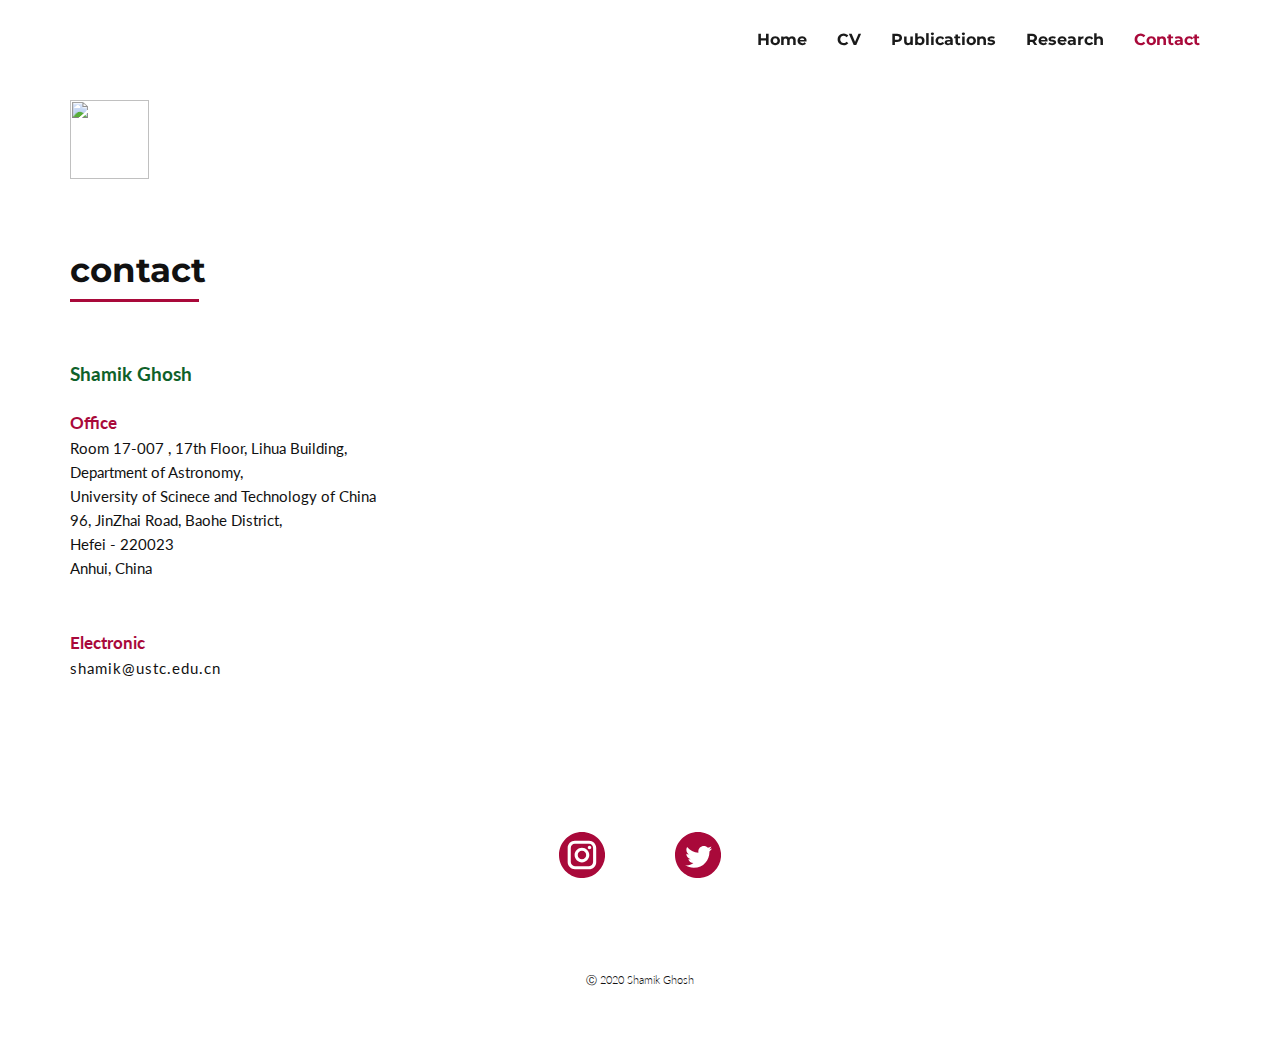
==== Contact.html @ 5586ae19 "alpha 2.0" ====
<!DOCTYPE html>
<html style="font-size: 15px;" lang="en-CN">
  <head>
    <meta name="viewport" content="width=device-width, initial-scale=1.0">
    <meta charset="utf-8">
    <meta name="keywords" content="">
    <meta name="description" content="">
    <meta name="page_type" content="np-template-header-footer-from-plugin">
    <title>Contact</title>
    <link rel="stylesheet" href="nicepage.css" media="screen">
<link rel="stylesheet" href="Contact.css" media="screen">
    <script class="u-script" type="text/javascript" src="jquery-1.9.1.min.js" defer=""></script>
    <script class="u-script" type="text/javascript" src="nicepage.js" defer=""></script>
    <meta name="generator" content="Nicepage 2.26.10, nicepage.com">
    <link id="u-theme-google-font" rel="stylesheet" href="https://fonts.googleapis.com/css?family=Montserrat:100,100i,200,200i,300,300i,400,400i,500,500i,600,600i,700,700i,800,800i,900,900i|Lato:100,100i,300,300i,400,400i,700,700i,900,900i">
    
    
    
    
    <script type="application/ld+json">{
		"@context": "http://schema.org",
		"@type": "Organization",
		"name": "WebSite118687",
		"url": "index.html"
}</script>
    <meta property="og:title" content="Contact">
    <meta property="og:type" content="website">
    <meta name="theme-color" content="#a9093a">
    <link rel="canonical" href="index.html">
    <meta property="og:url" content="index.html">
  </head>
  <body class="u-body"><header class="u-clearfix u-header u-sticky u-header" id="sec-4366"><div class="u-clearfix u-sheet u-sheet-1">
        <nav class="u-menu u-menu-dropdown u-offcanvas u-offcanvas-shift u-menu-1">
          <div class="menu-collapse" style="font-size: 1.06667rem; letter-spacing: 0; font-weight: 700;">
            <a class="u-border-active-palette-1-base u-border-hover-palette-1-base u-border-no-left u-border-no-right u-border-no-top u-button-style u-custom-left-right-menu-spacing u-custom-padding-bottom u-custom-text-color u-custom-top-bottom-menu-spacing u-nav-link u-text-active-palette-1-base u-text-hover-palette-3-base u-text-palette-1-base" href="#" style="height: 23px;">
              <svg class="u-svg-link" preserveAspectRatio="xMidYMin slice" viewBox="0 0 426.667 426.667" style=""><use xlink:href="#svg-40a4"></use></svg>
              <svg xmlns="http://www.w3.org/2000/svg" xmlns:xlink="http://www.w3.org/1999/xlink" version="1.1" xml:space="preserve" class="u-svg-content" viewBox="0 0 426.667 426.667" x="0px" y="0px" id="svg-40a4" style="enable-background:new 0 0 426.667 426.667;"><g><g><circle cx="42.667" cy="213.333" r="42.667"></circle>
</g>
</g><g><g><circle cx="213.333" cy="213.333" r="42.667"></circle>
</g>
</g><g><g><circle cx="384" cy="213.333" r="42.667"></circle>
</g>
</g></svg>
            </a>
          </div>
          <div class="u-custom-menu u-nav-container">
            <ul class="u-custom-font u-heading-font u-nav u-spacing-10 u-unstyled u-nav-1"><li class="u-nav-item"><a class="u-border-active-palette-1-base u-border-hover-palette-1-base u-border-no-left u-border-no-right u-border-no-top u-button-style u-nav-link u-text-active-palette-1-base u-text-grey-90 u-text-hover-palette-3-base" href="Home.html" style="padding: 10px;">Home</a>
</li><li class="u-nav-item"><a class="u-border-active-palette-1-base u-border-hover-palette-1-base u-border-no-left u-border-no-right u-border-no-top u-button-style u-nav-link u-text-active-palette-1-base u-text-grey-90 u-text-hover-palette-3-base" href="CV.html" style="padding: 10px;">CV</a>
</li><li class="u-nav-item"><a class="u-border-active-palette-1-base u-border-hover-palette-1-base u-border-no-left u-border-no-right u-border-no-top u-button-style u-nav-link u-text-active-palette-1-base u-text-grey-90 u-text-hover-palette-3-base" href="Publications.html" style="padding: 10px;">Publications</a>
</li><li class="u-nav-item"><a class="u-border-active-palette-1-base u-border-hover-palette-1-base u-border-no-left u-border-no-right u-border-no-top u-button-style u-nav-link u-text-active-palette-1-base u-text-grey-90 u-text-hover-palette-3-base" href="Research.html" style="padding: 10px;">Research</a>
</li><li class="u-nav-item"><a class="u-border-active-palette-1-base u-border-hover-palette-1-base u-border-no-left u-border-no-right u-border-no-top u-button-style u-nav-link u-text-active-palette-1-base u-text-grey-90 u-text-hover-palette-3-base" href="Contact.html" style="padding: 10px;">Contact</a>
</li></ul>
          </div>
          <div class="u-custom-menu u-nav-container-collapse">
            <div class="u-container-style u-inner-container-layout u-opacity u-opacity-95 u-sidenav u-white">
              <div class="u-menu-close"></div>
              <ul class="u-align-left u-custom-font u-heading-font u-nav u-popupmenu-items u-spacing-12 u-text-active-palette-1-base u-text-hover-palette-3-base u-unstyled u-nav-2"><li class="u-nav-item"><a class="u-button-style u-nav-link" href="Home.html" style="padding: 10px 0;">Home</a>
</li><li class="u-nav-item"><a class="u-button-style u-nav-link" href="CV.html" style="padding: 10px 0;">CV</a>
</li><li class="u-nav-item"><a class="u-button-style u-nav-link" href="Publications.html" style="padding: 10px 0;">Publications</a>
</li><li class="u-nav-item"><a class="u-button-style u-nav-link" href="Research.html" style="padding: 10px 0;">Research</a>
</li><li class="u-nav-item"><a class="u-button-style u-nav-link" href="Contact.html" style="padding: 10px 0;">Contact</a>
</li></ul>
            </div>
            <div class="u-black u-menu-overlay u-opacity u-opacity-75"></div>
          </div>
        </nav>
      </div></header> 
    <section class="u-clearfix u-section-1" id="sec-59a7">
      <div class="u-clearfix u-sheet u-sheet-1">
        <img src="images/Shape3.png" alt="" class="u-image u-image-default u-preserve-proportions u-image-1" data-image-width="435" data-image-height="435">
        <h2 class="u-text u-text-1">contact</h2>
        <div class="u-border-3 u-border-palette-1-base u-line u-line-horizontal u-line-1"></div>
      </div>
    </section>
    <section class="u-clearfix u-section-2" id="sec-f44e">
      <div class="u-clearfix u-sheet u-sheet-1">
        <p class="u-large-text u-text u-text-default u-text-font u-text-palette-3-base u-text-variant u-text-1">Shamik Ghosh</p>
        <p class="u-text u-text-default u-text-2"><b>
            <font class="u-text-palette-1-base" style="font-size: 1.13333rem;">Office</font></b>
          <br>Room 17-007 , 17th Floor, Lihua Building,<br>Department of Astronomy,<br>University of Scinece and Technology of China<br>96, JinZhai Road, Baohe District,<br>Hefei - 220023<br>Anhui, China
        </p>
        <p class="u-text u-text-3"><b>
            <font style="font-size: 1.13333rem;" class="u-text-palette-1-base">Electronic</font></b>
          <br>
          <a href="mailto:shamik@ustc.edu.cn" class="u-active-none u-border-none u-btn u-button-style u-hover-none u-none u-text-body-color u-btn-1">shamik@ustc.edu.cn</a>&nbsp;
        </p>
      </div>
    </section>
    <section class="u-align-center u-clearfix u-section-3" id="sec-7924">
      <div class="u-clearfix u-sheet u-sheet-1">
        <div class="u-align-left u-social-icons u-spacing-70 u-text-palette-1-base u-social-icons-1">
          <a class="u-social-url" target="_blank" href="https://www.instagram.com/shamik.ghosh"><span class="u-icon u-icon-circle u-social-instagram u-social-type-fill u-icon-1"><svg class="u-svg-link" preserveAspectRatio="xMidYMin slice" viewBox="0 0 112 112" style=""><use xlink:href="#svg-ceae"></use></svg><svg xmlns="http://www.w3.org/2000/svg" xmlns:xlink="http://www.w3.org/1999/xlink" version="1.1" xml:space="preserve" class="u-svg-content" viewBox="0 0 112 112" x="0px" y="0px" id="svg-ceae"><path d="M56.1,0C25.1,0,0,25.1,0,56.1c0,31,25.1,56.1,56.1,56.1c31,0,56.1-25.1,56.1-56.1C112.2,25.1,87.1,0,56.1,0z M90.6,73.4c0,9.6-7.8,17.5-17.5,17.5H38.6c-9.6,0-17.5-7.9-17.5-17.6V38.8c0-9.6,7.8-17.5,17.5-17.5h34.5c9.6,0,17.5,7.8,17.5,17.5 V73.4z"></path><path d="M73.1,28.9H38.6c-5.4,0-9.9,4.4-9.9,9.9v34.5c0,5.4,4.4,9.9,9.9,9.9h34.5c5.4,0,9.9-4.4,9.9-9.9V38.8 C83,33.4,78.6,28.9,73.1,28.9z M55.9,74C46,74,38,66,38,56.1c0-9.9,8-17.9,17.9-17.9c9.9,0,17.9,8,17.9,17.9 C73.8,66,65.8,74,55.9,74z M74.3,41.9c-2.3,0-4.2-1.9-4.2-4.2s1.9-4.2,4.2-4.2c2.3,0,4.2,1.9,4.2,4.2S76.6,41.9,74.3,41.9z"></path><path d="M55.9,45.8c-5.7,0-10.4,4.6-10.3,10.3c0,5.7,4.6,10.3,10.3,10.3s10.3-4.6,10.3-10.3 C66.2,50.4,61.6,45.8,55.9,45.8z"></path></svg></span>
          </a>
          <a class="u-social-url" target="_blank" href="https://twitter.com/1cosmologist"><span class="u-icon u-icon-circle u-social-twitter u-social-type-fill u-icon-2"><svg class="u-svg-link" preserveAspectRatio="xMidYMin slice" viewBox="0 0 112 112" style=""><use xlink:href="#svg-6edb"></use></svg><svg xmlns="http://www.w3.org/2000/svg" xmlns:xlink="http://www.w3.org/1999/xlink" version="1.1" xml:space="preserve" class="u-svg-content" viewBox="0 0 112 112" x="0px" y="0px" id="svg-6edb"><path d="M56.1,0C25.1,0,0,25.1,0,56.1s25.1,56.1,56.1,56.1s56.1-25.1,56.1-56.1S87.1,0,56.1,0z M83.8,47.3 c0,0.6,0,1.2,0,1.7c0,17.7-13.5,38.2-38.2,38.2c-7.6,0-14.6-2.2-20.6-6c1,0.1,2.1,0.2,3.2,0.2c6.3,0,12.1-2.1,16.7-5.7 c-5.9-0.1-10.8-4-12.5-9.3c0.8,0.2,1.7,0.2,2.5,0.2c1.2,0,2.4-0.2,3.5-0.5c-6.1-1.2-10.8-6.7-10.8-13.1c0-0.1,0-0.1,0-0.2 c1.8,1,3.9,1.6,6.1,1.7c-3.6-2.4-6-6.5-6-11.2c0-2.5,0.7-4.8,1.8-6.7c6.6,8.1,16.5,13.5,27.6,14c-0.2-1-0.3-2-0.3-3.1 c0-7.4,6-13.4,13.4-13.4c3.9,0,7.3,1.6,9.8,4.2c3.1-0.6,5.9-1.7,8.5-3.3c-1,3.1-3.1,5.8-5.9,7.4c2.7-0.3,5.3-1,7.7-2.1 C88.7,43,86.4,45.4,83.8,47.3z"></path></svg></span>
          </a>
        </div>
      </div>
    </section>
    
    
    <footer class="u-align-left u-clearfix u-footer u-white u-footer" id="sec-6b85"><div class="u-clearfix u-sheet u-valign-middle u-sheet-1">
        <p class="u-text u-text-body-color u-text-default u-text-1">Ⓒ 2020 Shamik Ghosh</p>
      </div></footer>
  </body>
</html>
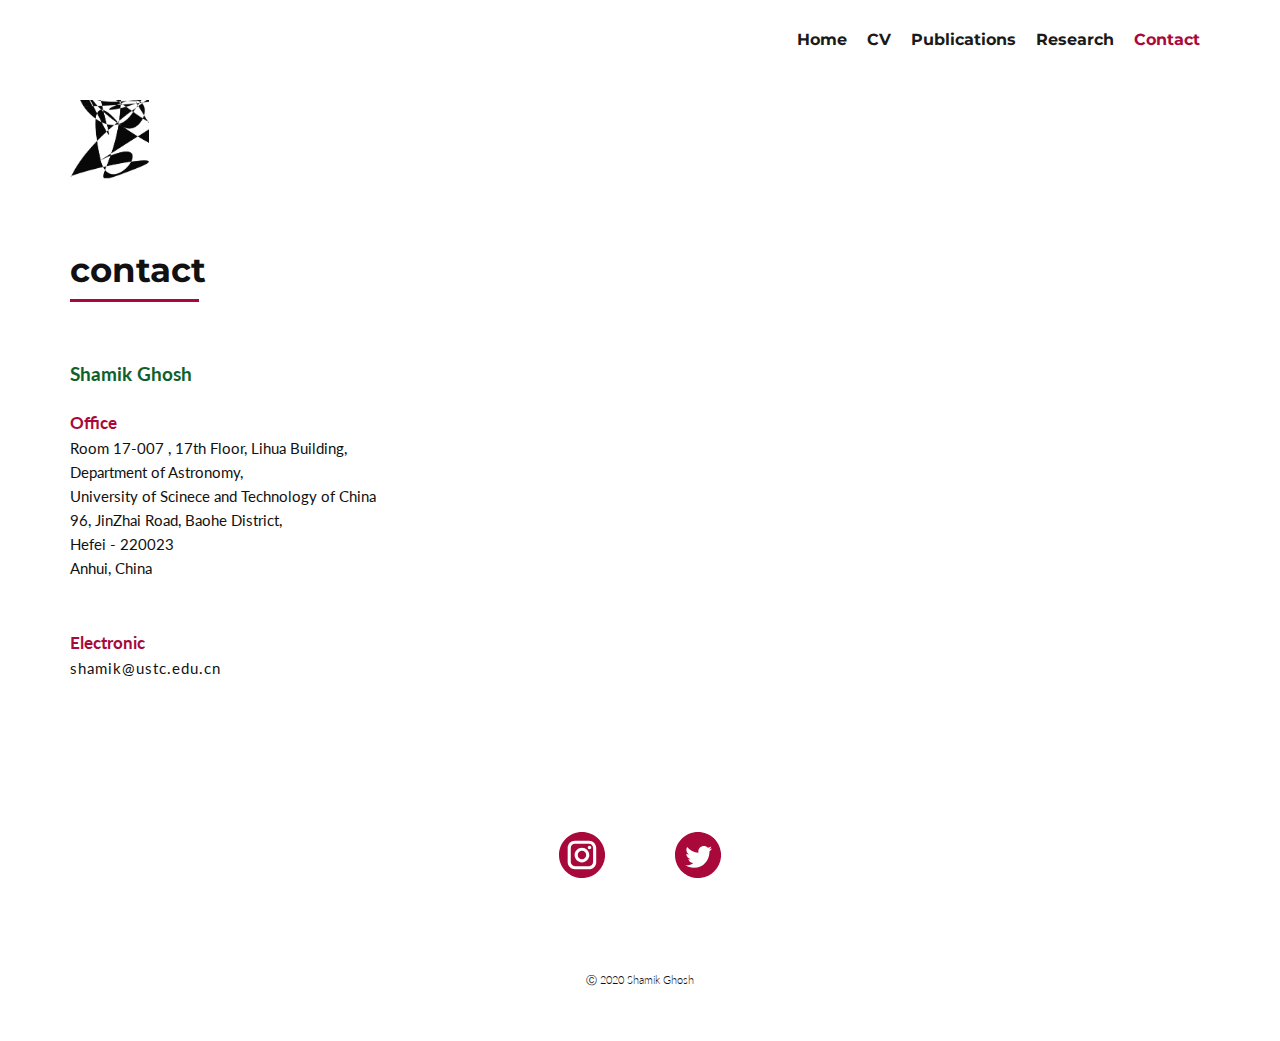
==== commit 91425aab: "beta 1.0" ====
--- a/Contact.html
+++ b/Contact.html
@@ -3,15 +3,15 @@
   <head>
     <meta name="viewport" content="width=device-width, initial-scale=1.0">
     <meta charset="utf-8">
-    <meta name="keywords" content="">
-    <meta name="description" content="">
+    <meta name="keywords" content="shamik ghosh 1cosmologist">
+    <meta name="description" content="Personal webpage of Shamik Ghosh ">
     <meta name="page_type" content="np-template-header-footer-from-plugin">
     <title>Contact</title>
     <link rel="stylesheet" href="nicepage.css" media="screen">
 <link rel="stylesheet" href="Contact.css" media="screen">
     <script class="u-script" type="text/javascript" src="jquery-1.9.1.min.js" defer=""></script>
     <script class="u-script" type="text/javascript" src="nicepage.js" defer=""></script>
-    <meta name="generator" content="Nicepage 2.26.10, nicepage.com">
+    <meta name="generator" content="Nicepage 2.27.3, nicepage.com">
     <link id="u-theme-google-font" rel="stylesheet" href="https://fonts.googleapis.com/css?family=Montserrat:100,100i,200,200i,300,300i,400,400i,500,500i,600,600i,700,700i,800,800i,900,900i|Lato:100,100i,300,300i,400,400i,700,700i,900,900i">
     
     
@@ -20,16 +20,17 @@
     <script type="application/ld+json">{
 		"@context": "http://schema.org",
 		"@type": "Organization",
-		"name": "WebSite118687",
+		"name": "1cosmologist",
 		"url": "index.html"
 }</script>
     <meta property="og:title" content="Contact">
     <meta property="og:type" content="website">
+    <meta property="og:description" content="Personal webpage of Shamik Ghosh ">
     <meta name="theme-color" content="#a9093a">
     <link rel="canonical" href="index.html">
     <meta property="og:url" content="index.html">
   </head>
-  <body class="u-body"><header class="u-clearfix u-header u-sticky u-header" id="sec-4366"><div class="u-clearfix u-sheet u-sheet-1">
+  <body class="u-body"><header class="u-clearfix u-header u-white u-header" id="sec-4366"><div class="u-clearfix u-sheet u-valign-middle u-sheet-1">
         <nav class="u-menu u-menu-dropdown u-offcanvas u-offcanvas-shift u-menu-1">
           <div class="menu-collapse" style="font-size: 1.06667rem; letter-spacing: 0; font-weight: 700;">
             <a class="u-border-active-palette-1-base u-border-hover-palette-1-base u-border-no-left u-border-no-right u-border-no-top u-button-style u-custom-left-right-menu-spacing u-custom-padding-bottom u-custom-text-color u-custom-top-bottom-menu-spacing u-nav-link u-text-active-palette-1-base u-text-hover-palette-3-base u-text-palette-1-base" href="#" style="height: 23px;">
@@ -44,7 +45,7 @@
             </a>
           </div>
           <div class="u-custom-menu u-nav-container">
-            <ul class="u-custom-font u-heading-font u-nav u-spacing-10 u-unstyled u-nav-1"><li class="u-nav-item"><a class="u-border-active-palette-1-base u-border-hover-palette-1-base u-border-no-left u-border-no-right u-border-no-top u-button-style u-nav-link u-text-active-palette-1-base u-text-grey-90 u-text-hover-palette-3-base" href="Home.html" style="padding: 10px;">Home</a>
+            <ul class="u-custom-font u-heading-font u-nav u-spacing-0 u-unstyled u-nav-1"><li class="u-nav-item"><a class="u-border-active-palette-1-base u-border-hover-palette-1-base u-border-no-left u-border-no-right u-border-no-top u-button-style u-nav-link u-text-active-palette-1-base u-text-grey-90 u-text-hover-palette-3-base" href="Home.html" style="padding: 10px;">Home</a>
 </li><li class="u-nav-item"><a class="u-border-active-palette-1-base u-border-hover-palette-1-base u-border-no-left u-border-no-right u-border-no-top u-button-style u-nav-link u-text-active-palette-1-base u-text-grey-90 u-text-hover-palette-3-base" href="CV.html" style="padding: 10px;">CV</a>
 </li><li class="u-nav-item"><a class="u-border-active-palette-1-base u-border-hover-palette-1-base u-border-no-left u-border-no-right u-border-no-top u-button-style u-nav-link u-text-active-palette-1-base u-text-grey-90 u-text-hover-palette-3-base" href="Publications.html" style="padding: 10px;">Publications</a>
 </li><li class="u-nav-item"><a class="u-border-active-palette-1-base u-border-hover-palette-1-base u-border-no-left u-border-no-right u-border-no-top u-button-style u-nav-link u-text-active-palette-1-base u-text-grey-90 u-text-hover-palette-3-base" href="Research.html" style="padding: 10px;">Research</a>
--- a/nicepage.css
+++ b/nicepage.css
@@ -4303,7 +4303,6 @@
 .u-text:not(ul):not(ol):not(p):not(.u-post-content):not(.u-block-content):not(.u-product-desc) a,
 .u-text:not(ul):not(ol):not(p):not(.u-post-content):not(.u-block-content):not(.u-product-desc) a:hover {
   text-decoration: none;
-  border-width: 0;
 }
 .u-link,
 a {
@@ -7416,7 +7415,6 @@
 .u-image,
 .u-background-effect-image,
 .u-video-poster {
-  border-width: 0;
   object-fit: cover;
   display: block;
   vertical-align: middle;
@@ -11339,6 +11337,10 @@
   background-color: transparent !important;
   background-image: none !important;
 }
+.u-offcanvas-opened .u-header.u-sticky {
+  z-index: auto;
+  position: absolute !important;
+}
 .u-hide-header .u-header,
 .u-hide-footer .u-footer {
   display: none;
@@ -13151,7 +13153,6 @@
 }
 .u-group {
   display: flex;
-  border-width: 0;
 }
 .u-line.u-line-horizontal {
   border-right-width: 0;
@@ -13162,9 +13163,6 @@
   border-right-width: 0;
   border-bottom-width: 0;
   border-top-width: 0;
-}
-.u-shape {
-  border-width: 0;
 }
 .u-shape-svg {
   border: none !important;
@@ -16546,9 +16544,6 @@
 .u-no-transition *:after {
   transition: none !important;
 }
-.u-gallery-item {
-  border-width: 0px;
-}
 .u-repeater {
   display: grid;
   grid-template-columns: repeat(3, 33.33333333%);
@@ -16556,7 +16551,6 @@
 .u-repeater-item {
   display: flex;
   position: relative;
-  border-width: 0px;
 }
 .u-table table {
   width: 100%;
@@ -16783,13 +16777,17 @@
 }
 .u-table-cell .u-btn,
 .u-text .u-btn {
-  display: inline;
+  display: inline-block;
   margin-top: 0;
   margin-bottom: 0;
   vertical-align: baseline;
   white-space: normal;
   text-align: inherit;
 }
+.u-table-cell .u-btn.u-button-link,
+.u-text .u-btn.u-button-link {
+  display: inline;
+}
 .u-slider {
   display: flex;
   flex-direction: column;
@@ -16814,30 +16812,61 @@
   grid-template-columns: repeat(3, auto);
   min-height: 100%;
 }
+.u-layout-thumbnails,
 .u-layout-carousel {
   display: flex;
 }
+.u-layout-thumbnails .u-carousel-inner,
 .u-layout-carousel .u-carousel-inner {
   flex: 1;
 }
+.u-layout-thumbnails .u-carousel-item,
 .u-layout-carousel .u-carousel-item {
   height: 100%;
   flex-direction: column;
 }
+.u-layout-thumbnails .u-carousel-item.u-active,
 .u-layout-carousel .u-carousel-item.u-active,
+.u-layout-thumbnails .u-carousel-item.u-carousel-item-next,
 .u-layout-carousel .u-carousel-item.u-carousel-item-next,
+.u-layout-thumbnails .u-carousel-item.u-carousel-item-prev,
 .u-layout-carousel .u-carousel-item.u-carousel-item-prev {
   display: flex;
 }
+.u-layout-thumbnails .u-carousel-item .u-back-slide,
 .u-layout-carousel .u-carousel-item .u-back-slide {
   position: relative;
 }
-.u-layout-carousel .u-carousel-item .u-over-slide {
+.u-layout-carousel .u-over-slide {
   position: relative;
   height: auto;
 }
-.u-products-item {
-  border-width: 0px;
+.u-layout-thumbnails {
+  flex-direction: column;
+  grid-gap: 0 !important;
+}
+.u-layout-thumbnails .u-over-slide {
+  display: none;
+}
+.u-layout-thumbnails .u-carousel-indicators {
+  display: none;
+}
+.u-layout-thumbnails .u-carousel-thumbnails {
+  padding-left: 0;
+  margin: 0;
+  list-style: none;
+  display: flex;
+  overflow-x: auto;
+}
+.u-layout-thumbnails .u-carousel-thumbnail {
+  flex-shrink: 0;
+  overflow: hidden;
+}
+.u-carousel-thumbnail-image {
+  display: block;
+  width: 100%;
+  height: 100%;
+  object-fit: cover;
 }
 .u-product {
   display: flex;
@@ -16890,7 +16919,6 @@
 .u-dialog {
   display: flex;
   position: relative;
-  border-width: 0;
 }
 .u-dialog-close-button {
   position: absolute;
@@ -16973,7 +17001,6 @@
   margin: 0;
   -webkit-text-decoration-skip: objects;
   border: none;
-  border-width: 0;
   margin: 0 !important;
   position: absolute;
   top: 0;
@@ -17285,9 +17312,6 @@
 .u-carousel-right .u-carousel-inner .u-active.u-carousel-item-left {
   transform: translate3d(100%, 0, 0);
 }
-.u-btn.u-gradient {
-  border-width: 0;
-}
 [class*="u-border-"],
 .u-link[class*="u-border-"] {
   border-style: solid;
@@ -17544,310 +17568,310 @@
 .u-link.u-border-20 {
   border-width: 0 0 20px 0;
 }
-.u-border-radius-0,
-.u-border-radius-0:before,
-.u-border-radius-0 .u-background-effect,
-.u-border-radius-0 > .u-container-layout {
+.u-radius-0,
+.u-radius-0:before,
+.u-radius-0 .u-background-effect,
+.u-radius-0 > .u-container-layout {
   border-radius: 0px !important;
 }
-.u-border-radius-1,
-.u-border-radius-1:before,
-.u-border-radius-1 .u-background-effect,
-.u-border-radius-1 > .u-container-layout {
+.u-radius-1,
+.u-radius-1:before,
+.u-radius-1 .u-background-effect,
+.u-radius-1 > .u-container-layout {
   border-radius: 1px !important;
 }
-.u-border-radius-2,
-.u-border-radius-2:before,
-.u-border-radius-2 .u-background-effect,
-.u-border-radius-2 > .u-container-layout {
+.u-radius-2,
+.u-radius-2:before,
+.u-radius-2 .u-background-effect,
+.u-radius-2 > .u-container-layout {
   border-radius: 2px !important;
 }
-.u-border-radius-3,
-.u-border-radius-3:before,
-.u-border-radius-3 .u-background-effect,
-.u-border-radius-3 > .u-container-layout {
+.u-radius-3,
+.u-radius-3:before,
+.u-radius-3 .u-background-effect,
+.u-radius-3 > .u-container-layout {
   border-radius: 3px !important;
 }
-.u-border-radius-4,
-.u-border-radius-4:before,
-.u-border-radius-4 .u-background-effect,
-.u-border-radius-4 > .u-container-layout {
+.u-radius-4,
+.u-radius-4:before,
+.u-radius-4 .u-background-effect,
+.u-radius-4 > .u-container-layout {
   border-radius: 4px !important;
 }
-.u-border-radius-5,
-.u-border-radius-5:before,
-.u-border-radius-5 .u-background-effect,
-.u-border-radius-5 > .u-container-layout {
+.u-radius-5,
+.u-radius-5:before,
+.u-radius-5 .u-background-effect,
+.u-radius-5 > .u-container-layout {
   border-radius: 5px !important;
 }
-.u-border-radius-6,
-.u-border-radius-6:before,
-.u-border-radius-6 .u-background-effect,
-.u-border-radius-6 > .u-container-layout {
+.u-radius-6,
+.u-radius-6:before,
+.u-radius-6 .u-background-effect,
+.u-radius-6 > .u-container-layout {
   border-radius: 6px !important;
 }
-.u-border-radius-7,
-.u-border-radius-7:before,
-.u-border-radius-7 .u-background-effect,
-.u-border-radius-7 > .u-container-layout {
+.u-radius-7,
+.u-radius-7:before,
+.u-radius-7 .u-background-effect,
+.u-radius-7 > .u-container-layout {
   border-radius: 7px !important;
 }
-.u-border-radius-8,
-.u-border-radius-8:before,
-.u-border-radius-8 .u-background-effect,
-.u-border-radius-8 > .u-container-layout {
+.u-radius-8,
+.u-radius-8:before,
+.u-radius-8 .u-background-effect,
+.u-radius-8 > .u-container-layout {
   border-radius: 8px !important;
 }
-.u-border-radius-9,
-.u-border-radius-9:before,
-.u-border-radius-9 .u-background-effect,
-.u-border-radius-9 > .u-container-layout {
+.u-radius-9,
+.u-radius-9:before,
+.u-radius-9 .u-background-effect,
+.u-radius-9 > .u-container-layout {
   border-radius: 9px !important;
 }
-.u-border-radius-10,
-.u-border-radius-10:before,
-.u-border-radius-10 .u-background-effect,
-.u-border-radius-10 > .u-container-layout {
+.u-radius-10,
+.u-radius-10:before,
+.u-radius-10 .u-background-effect,
+.u-radius-10 > .u-container-layout {
   border-radius: 10px !important;
 }
-.u-border-radius-11,
-.u-border-radius-11:before,
-.u-border-radius-11 .u-background-effect,
-.u-border-radius-11 > .u-container-layout {
+.u-radius-11,
+.u-radius-11:before,
+.u-radius-11 .u-background-effect,
+.u-radius-11 > .u-container-layout {
   border-radius: 11px !important;
 }
-.u-border-radius-12,
-.u-border-radius-12:before,
-.u-border-radius-12 .u-background-effect,
-.u-border-radius-12 > .u-container-layout {
+.u-radius-12,
+.u-radius-12:before,
+.u-radius-12 .u-background-effect,
+.u-radius-12 > .u-container-layout {
   border-radius: 12px !important;
 }
-.u-border-radius-13,
-.u-border-radius-13:before,
-.u-border-radius-13 .u-background-effect,
-.u-border-radius-13 > .u-container-layout {
+.u-radius-13,
+.u-radius-13:before,
+.u-radius-13 .u-background-effect,
+.u-radius-13 > .u-container-layout {
   border-radius: 13px !important;
 }
-.u-border-radius-14,
-.u-border-radius-14:before,
-.u-border-radius-14 .u-background-effect,
-.u-border-radius-14 > .u-container-layout {
+.u-radius-14,
+.u-radius-14:before,
+.u-radius-14 .u-background-effect,
+.u-radius-14 > .u-container-layout {
   border-radius: 14px !important;
 }
-.u-border-radius-15,
-.u-border-radius-15:before,
-.u-border-radius-15 .u-background-effect,
-.u-border-radius-15 > .u-container-layout {
+.u-radius-15,
+.u-radius-15:before,
+.u-radius-15 .u-background-effect,
+.u-radius-15 > .u-container-layout {
   border-radius: 15px !important;
 }
-.u-border-radius-16,
-.u-border-radius-16:before,
-.u-border-radius-16 .u-background-effect,
-.u-border-radius-16 > .u-container-layout {
+.u-radius-16,
+.u-radius-16:before,
+.u-radius-16 .u-background-effect,
+.u-radius-16 > .u-container-layout {
   border-radius: 16px !important;
 }
-.u-border-radius-17,
-.u-border-radius-17:before,
-.u-border-radius-17 .u-background-effect,
-.u-border-radius-17 > .u-container-layout {
+.u-radius-17,
+.u-radius-17:before,
+.u-radius-17 .u-background-effect,
+.u-radius-17 > .u-container-layout {
   border-radius: 17px !important;
 }
-.u-border-radius-18,
-.u-border-radius-18:before,
-.u-border-radius-18 .u-background-effect,
-.u-border-radius-18 > .u-container-layout {
+.u-radius-18,
+.u-radius-18:before,
+.u-radius-18 .u-background-effect,
+.u-radius-18 > .u-container-layout {
   border-radius: 18px !important;
 }
-.u-border-radius-19,
-.u-border-radius-19:before,
-.u-border-radius-19 .u-background-effect,
-.u-border-radius-19 > .u-container-layout {
+.u-radius-19,
+.u-radius-19:before,
+.u-radius-19 .u-background-effect,
+.u-radius-19 > .u-container-layout {
   border-radius: 19px !important;
 }
-.u-border-radius-20,
-.u-border-radius-20:before,
-.u-border-radius-20 .u-background-effect,
-.u-border-radius-20 > .u-container-layout {
+.u-radius-20,
+.u-radius-20:before,
+.u-radius-20 .u-background-effect,
+.u-radius-20 > .u-container-layout {
   border-radius: 20px !important;
 }
-.u-border-radius-21,
-.u-border-radius-21:before,
-.u-border-radius-21 .u-background-effect,
-.u-border-radius-21 > .u-container-layout {
+.u-radius-21,
+.u-radius-21:before,
+.u-radius-21 .u-background-effect,
+.u-radius-21 > .u-container-layout {
   border-radius: 21px !important;
 }
-.u-border-radius-22,
-.u-border-radius-22:before,
-.u-border-radius-22 .u-background-effect,
-.u-border-radius-22 > .u-container-layout {
+.u-radius-22,
+.u-radius-22:before,
+.u-radius-22 .u-background-effect,
+.u-radius-22 > .u-container-layout {
   border-radius: 22px !important;
 }
-.u-border-radius-23,
-.u-border-radius-23:before,
-.u-border-radius-23 .u-background-effect,
-.u-border-radius-23 > .u-container-layout {
+.u-radius-23,
+.u-radius-23:before,
+.u-radius-23 .u-background-effect,
+.u-radius-23 > .u-container-layout {
   border-radius: 23px !important;
 }
-.u-border-radius-24,
-.u-border-radius-24:before,
-.u-border-radius-24 .u-background-effect,
-.u-border-radius-24 > .u-container-layout {
+.u-radius-24,
+.u-radius-24:before,
+.u-radius-24 .u-background-effect,
+.u-radius-24 > .u-container-layout {
   border-radius: 24px !important;
 }
-.u-border-radius-25,
-.u-border-radius-25:before,
-.u-border-radius-25 .u-background-effect,
-.u-border-radius-25 > .u-container-layout {
+.u-radius-25,
+.u-radius-25:before,
+.u-radius-25 .u-background-effect,
+.u-radius-25 > .u-container-layout {
   border-radius: 25px !important;
 }
-.u-border-radius-26,
-.u-border-radius-26:before,
-.u-border-radius-26 .u-background-effect,
-.u-border-radius-26 > .u-container-layout {
+.u-radius-26,
+.u-radius-26:before,
+.u-radius-26 .u-background-effect,
+.u-radius-26 > .u-container-layout {
   border-radius: 26px !important;
 }
-.u-border-radius-27,
-.u-border-radius-27:before,
-.u-border-radius-27 .u-background-effect,
-.u-border-radius-27 > .u-container-layout {
+.u-radius-27,
+.u-radius-27:before,
+.u-radius-27 .u-background-effect,
+.u-radius-27 > .u-container-layout {
   border-radius: 27px !important;
 }
-.u-border-radius-28,
-.u-border-radius-28:before,
-.u-border-radius-28 .u-background-effect,
-.u-border-radius-28 > .u-container-layout {
+.u-radius-28,
+.u-radius-28:before,
+.u-radius-28 .u-background-effect,
+.u-radius-28 > .u-container-layout {
   border-radius: 28px !important;
 }
-.u-border-radius-29,
-.u-border-radius-29:before,
-.u-border-radius-29 .u-background-effect,
-.u-border-radius-29 > .u-container-layout {
+.u-radius-29,
+.u-radius-29:before,
+.u-radius-29 .u-background-effect,
+.u-radius-29 > .u-container-layout {
   border-radius: 29px !important;
 }
-.u-border-radius-30,
-.u-border-radius-30:before,
-.u-border-radius-30 .u-background-effect,
-.u-border-radius-30 > .u-container-layout {
+.u-radius-30,
+.u-radius-30:before,
+.u-radius-30 .u-background-effect,
+.u-radius-30 > .u-container-layout {
   border-radius: 30px !important;
 }
-.u-border-radius-31,
-.u-border-radius-31:before,
-.u-border-radius-31 .u-background-effect,
-.u-border-radius-31 > .u-container-layout {
+.u-radius-31,
+.u-radius-31:before,
+.u-radius-31 .u-background-effect,
+.u-radius-31 > .u-container-layout {
   border-radius: 31px !important;
 }
-.u-border-radius-32,
-.u-border-radius-32:before,
-.u-border-radius-32 .u-background-effect,
-.u-border-radius-32 > .u-container-layout {
+.u-radius-32,
+.u-radius-32:before,
+.u-radius-32 .u-background-effect,
+.u-radius-32 > .u-container-layout {
   border-radius: 32px !important;
 }
-.u-border-radius-33,
-.u-border-radius-33:before,
-.u-border-radius-33 .u-background-effect,
-.u-border-radius-33 > .u-container-layout {
+.u-radius-33,
+.u-radius-33:before,
+.u-radius-33 .u-background-effect,
+.u-radius-33 > .u-container-layout {
   border-radius: 33px !important;
 }
-.u-border-radius-34,
-.u-border-radius-34:before,
-.u-border-radius-34 .u-background-effect,
-.u-border-radius-34 > .u-container-layout {
+.u-radius-34,
+.u-radius-34:before,
+.u-radius-34 .u-background-effect,
+.u-radius-34 > .u-container-layout {
   border-radius: 34px !important;
 }
-.u-border-radius-35,
-.u-border-radius-35:before,
-.u-border-radius-35 .u-background-effect,
-.u-border-radius-35 > .u-container-layout {
+.u-radius-35,
+.u-radius-35:before,
+.u-radius-35 .u-background-effect,
+.u-radius-35 > .u-container-layout {
   border-radius: 35px !important;
 }
-.u-border-radius-36,
-.u-border-radius-36:before,
-.u-border-radius-36 .u-background-effect,
-.u-border-radius-36 > .u-container-layout {
+.u-radius-36,
+.u-radius-36:before,
+.u-radius-36 .u-background-effect,
+.u-radius-36 > .u-container-layout {
   border-radius: 36px !important;
 }
-.u-border-radius-37,
-.u-border-radius-37:before,
-.u-border-radius-37 .u-background-effect,
-.u-border-radius-37 > .u-container-layout {
+.u-radius-37,
+.u-radius-37:before,
+.u-radius-37 .u-background-effect,
+.u-radius-37 > .u-container-layout {
   border-radius: 37px !important;
 }
-.u-border-radius-38,
-.u-border-radius-38:before,
-.u-border-radius-38 .u-background-effect,
-.u-border-radius-38 > .u-container-layout {
+.u-radius-38,
+.u-radius-38:before,
+.u-radius-38 .u-background-effect,
+.u-radius-38 > .u-container-layout {
   border-radius: 38px !important;
 }
-.u-border-radius-39,
-.u-border-radius-39:before,
-.u-border-radius-39 .u-background-effect,
-.u-border-radius-39 > .u-container-layout {
+.u-radius-39,
+.u-radius-39:before,
+.u-radius-39 .u-background-effect,
+.u-radius-39 > .u-container-layout {
   border-radius: 39px !important;
 }
-.u-border-radius-40,
-.u-border-radius-40:before,
-.u-border-radius-40 .u-background-effect,
-.u-border-radius-40 > .u-container-layout {
+.u-radius-40,
+.u-radius-40:before,
+.u-radius-40 .u-background-effect,
+.u-radius-40 > .u-container-layout {
   border-radius: 40px !important;
 }
-.u-border-radius-41,
-.u-border-radius-41:before,
-.u-border-radius-41 .u-background-effect,
-.u-border-radius-41 > .u-container-layout {
+.u-radius-41,
+.u-radius-41:before,
+.u-radius-41 .u-background-effect,
+.u-radius-41 > .u-container-layout {
   border-radius: 41px !important;
 }
-.u-border-radius-42,
-.u-border-radius-42:before,
-.u-border-radius-42 .u-background-effect,
-.u-border-radius-42 > .u-container-layout {
+.u-radius-42,
+.u-radius-42:before,
+.u-radius-42 .u-background-effect,
+.u-radius-42 > .u-container-layout {
   border-radius: 42px !important;
 }
-.u-border-radius-43,
-.u-border-radius-43:before,
-.u-border-radius-43 .u-background-effect,
-.u-border-radius-43 > .u-container-layout {
+.u-radius-43,
+.u-radius-43:before,
+.u-radius-43 .u-background-effect,
+.u-radius-43 > .u-container-layout {
   border-radius: 43px !important;
 }
-.u-border-radius-44,
-.u-border-radius-44:before,
-.u-border-radius-44 .u-background-effect,
-.u-border-radius-44 > .u-container-layout {
+.u-radius-44,
+.u-radius-44:before,
+.u-radius-44 .u-background-effect,
+.u-radius-44 > .u-container-layout {
   border-radius: 44px !important;
 }
-.u-border-radius-45,
-.u-border-radius-45:before,
-.u-border-radius-45 .u-background-effect,
-.u-border-radius-45 > .u-container-layout {
+.u-radius-45,
+.u-radius-45:before,
+.u-radius-45 .u-background-effect,
+.u-radius-45 > .u-container-layout {
   border-radius: 45px !important;
 }
-.u-border-radius-46,
-.u-border-radius-46:before,
-.u-border-radius-46 .u-background-effect,
-.u-border-radius-46 > .u-container-layout {
+.u-radius-46,
+.u-radius-46:before,
+.u-radius-46 .u-background-effect,
+.u-radius-46 > .u-container-layout {
   border-radius: 46px !important;
 }
-.u-border-radius-47,
-.u-border-radius-47:before,
-.u-border-radius-47 .u-background-effect,
-.u-border-radius-47 > .u-container-layout {
+.u-radius-47,
+.u-radius-47:before,
+.u-radius-47 .u-background-effect,
+.u-radius-47 > .u-container-layout {
   border-radius: 47px !important;
 }
-.u-border-radius-48,
-.u-border-radius-48:before,
-.u-border-radius-48 .u-background-effect,
-.u-border-radius-48 > .u-container-layout {
+.u-radius-48,
+.u-radius-48:before,
+.u-radius-48 .u-background-effect,
+.u-radius-48 > .u-container-layout {
   border-radius: 48px !important;
 }
-.u-border-radius-49,
-.u-border-radius-49:before,
-.u-border-radius-49 .u-background-effect,
-.u-border-radius-49 > .u-container-layout {
+.u-radius-49,
+.u-radius-49:before,
+.u-radius-49 .u-background-effect,
+.u-radius-49 > .u-container-layout {
   border-radius: 49px !important;
 }
-.u-border-radius-50,
-.u-border-radius-50:before,
-.u-border-radius-50 .u-background-effect,
-.u-border-radius-50 > .u-container-layout {
+.u-radius-50,
+.u-radius-50:before,
+.u-radius-50 .u-background-effect,
+.u-radius-50 > .u-container-layout {
   border-radius: 50px !important;
 }
 /*begin-variables font-family*/
@@ -29880,7 +29904,6 @@
 }
 /*end-variables colors*/
 
-/*# sourceMappingURL=nicepage.css.map*/
 /*begin-variables sitestylecss*/
 
 
@@ -30217,11 +30240,11 @@
  .u-header {background-image: none}
 .u-header .u-sheet-1 {min-height: 80px}
 .u-header .u-menu-1 {margin: 22px 0 22px auto}
-.u-header .u-nav-1 {font-size: 1.06667rem; letter-spacing: 0; font-weight: 700; text-transform: none}
+.u-header .u-nav-1 {font-size: 1.06667rem; letter-spacing: 0; font-weight: 700; text-transform: none; background-image: none}
 .u-header .u-nav-2 {font-size: 1.25rem; font-weight: 700} 
 @media (max-width: 1199px){ .u-header .u-menu-1 {width: auto} }
 
-@media (max-width: 767px){ .u-header .u-menu-1 {margin-bottom: 34px} }
+
 
  .u-footer {background-image: none}
 .u-footer .u-sheet-1 {min-height: 120px}
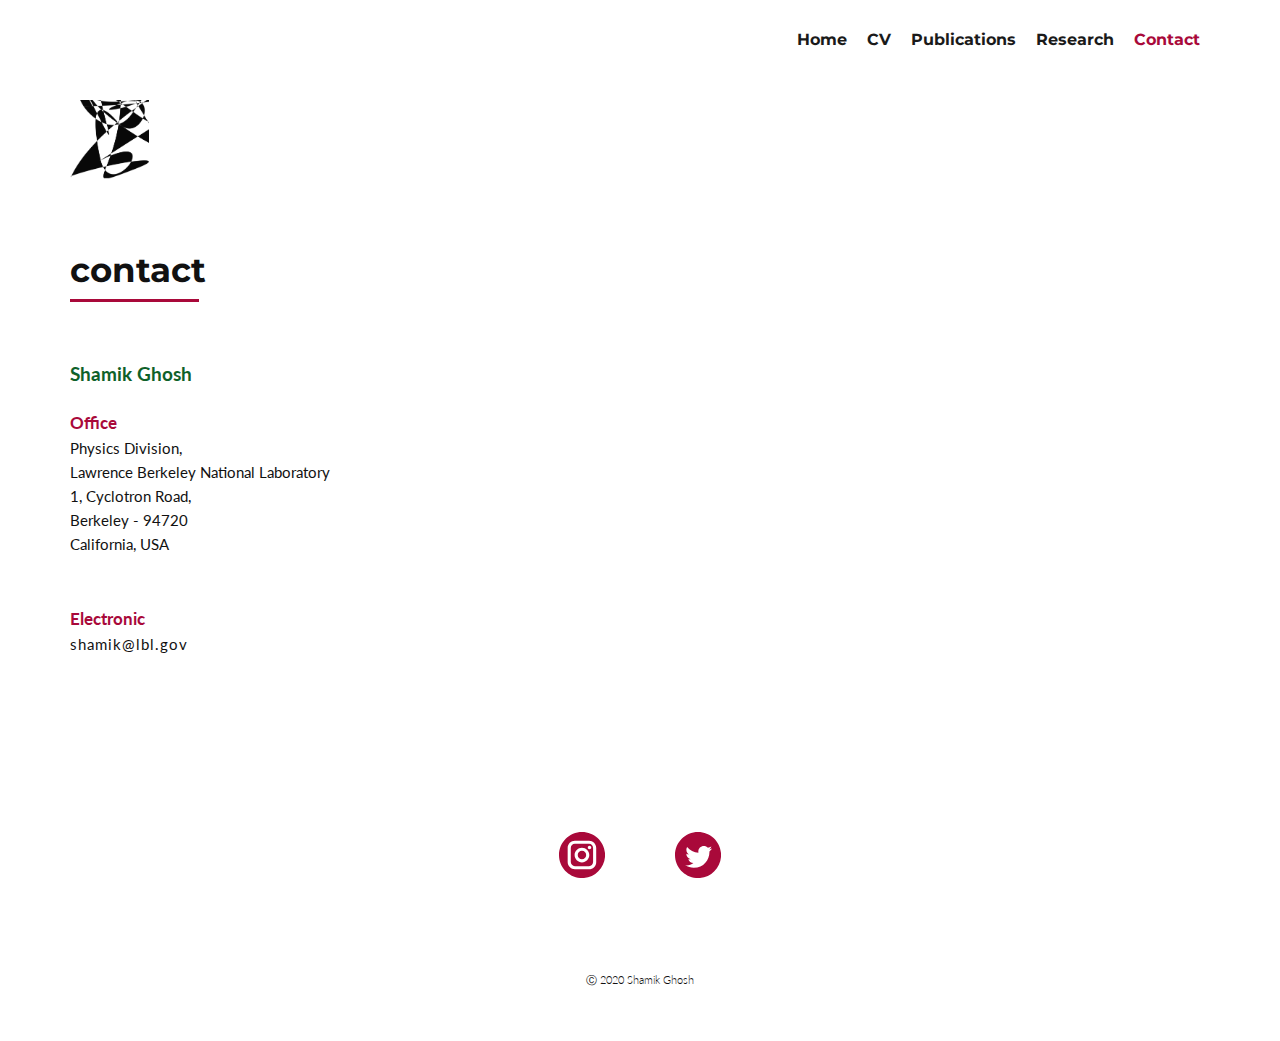
==== commit 6fa55609: "LBL update" ====
--- a/Contact.html
+++ b/Contact.html
@@ -18,10 +18,12 @@
     
     
     <script type="application/ld+json">{
-		"@context": "http://schema.org",
-		"@type": "Organization",
-		"name": "1cosmologist",
-		"url": "index.html"
+		"@context": "https://schema.org",
+		"@type": "Person",
+		"name": "Shamik Ghosh",
+      		"datePublished": "2021-05-18",
+      		"description": "Personal webpage of Shamik Ghosh"
+		"url": "1cosmologist.github.io"
 }</script>
     <meta property="og:title" content="Contact">
     <meta property="og:type" content="website">
@@ -45,7 +47,7 @@
             </a>
           </div>
           <div class="u-custom-menu u-nav-container">
-            <ul class="u-custom-font u-heading-font u-nav u-spacing-0 u-unstyled u-nav-1"><li class="u-nav-item"><a class="u-border-active-palette-1-base u-border-hover-palette-1-base u-border-no-left u-border-no-right u-border-no-top u-button-style u-nav-link u-text-active-palette-1-base u-text-grey-90 u-text-hover-palette-3-base" href="Home.html" style="padding: 10px;">Home</a>
+            <ul class="u-custom-font u-heading-font u-nav u-spacing-0 u-unstyled u-nav-1"><li class="u-nav-item"><a class="u-border-active-palette-1-base u-border-hover-palette-1-base u-border-no-left u-border-no-right u-border-no-top u-button-style u-nav-link u-text-active-palette-1-base u-text-grey-90 u-text-hover-palette-3-base" href="index.html" style="padding: 10px;">Home</a>
 </li><li class="u-nav-item"><a class="u-border-active-palette-1-base u-border-hover-palette-1-base u-border-no-left u-border-no-right u-border-no-top u-button-style u-nav-link u-text-active-palette-1-base u-text-grey-90 u-text-hover-palette-3-base" href="CV.html" style="padding: 10px;">CV</a>
 </li><li class="u-nav-item"><a class="u-border-active-palette-1-base u-border-hover-palette-1-base u-border-no-left u-border-no-right u-border-no-top u-button-style u-nav-link u-text-active-palette-1-base u-text-grey-90 u-text-hover-palette-3-base" href="Publications.html" style="padding: 10px;">Publications</a>
 </li><li class="u-nav-item"><a class="u-border-active-palette-1-base u-border-hover-palette-1-base u-border-no-left u-border-no-right u-border-no-top u-button-style u-nav-link u-text-active-palette-1-base u-text-grey-90 u-text-hover-palette-3-base" href="Research.html" style="padding: 10px;">Research</a>
@@ -55,7 +57,7 @@
           <div class="u-custom-menu u-nav-container-collapse">
             <div class="u-container-style u-inner-container-layout u-opacity u-opacity-95 u-sidenav u-white">
               <div class="u-menu-close"></div>
-              <ul class="u-align-left u-custom-font u-heading-font u-nav u-popupmenu-items u-spacing-12 u-text-active-palette-1-base u-text-hover-palette-3-base u-unstyled u-nav-2"><li class="u-nav-item"><a class="u-button-style u-nav-link" href="Home.html" style="padding: 10px 0;">Home</a>
+              <ul class="u-align-left u-custom-font u-heading-font u-nav u-popupmenu-items u-spacing-12 u-text-active-palette-1-base u-text-hover-palette-3-base u-unstyled u-nav-2"><li class="u-nav-item"><a class="u-button-style u-nav-link" href="index.html" style="padding: 10px 0;">Home</a>
 </li><li class="u-nav-item"><a class="u-button-style u-nav-link" href="CV.html" style="padding: 10px 0;">CV</a>
 </li><li class="u-nav-item"><a class="u-button-style u-nav-link" href="Publications.html" style="padding: 10px 0;">Publications</a>
 </li><li class="u-nav-item"><a class="u-button-style u-nav-link" href="Research.html" style="padding: 10px 0;">Research</a>
@@ -78,12 +80,12 @@
         <p class="u-large-text u-text u-text-default u-text-font u-text-palette-3-base u-text-variant u-text-1">Shamik Ghosh</p>
         <p class="u-text u-text-default u-text-2"><b>
             <font class="u-text-palette-1-base" style="font-size: 1.13333rem;">Office</font></b>
-          <br>Room 17-007 , 17th Floor, Lihua Building,<br>Department of Astronomy,<br>University of Scinece and Technology of China<br>96, JinZhai Road, Baohe District,<br>Hefei - 220023<br>Anhui, China
+          <br>Physics Division,<br>Lawrence Berkeley National Laboratory<br>1, Cyclotron Road, <br>Berkeley - 94720<br>California, USA
         </p>
         <p class="u-text u-text-3"><b>
             <font style="font-size: 1.13333rem;" class="u-text-palette-1-base">Electronic</font></b>
           <br>
-          <a href="mailto:shamik@ustc.edu.cn" class="u-active-none u-border-none u-btn u-button-style u-hover-none u-none u-text-body-color u-btn-1">shamik@ustc.edu.cn</a>&nbsp;
+          <a href="mailto:shamik@ustc.edu.cn" class="u-active-none u-border-none u-btn u-button-style u-hover-none u-none u-text-body-color u-btn-1">shamik@lbl.gov</a>&nbsp;
         </p>
       </div>
     </section>
@@ -103,4 +105,4 @@
         <p class="u-text u-text-body-color u-text-default u-text-1">Ⓒ 2020 Shamik Ghosh</p>
       </div></footer>
   </body>
-</html>+</html>
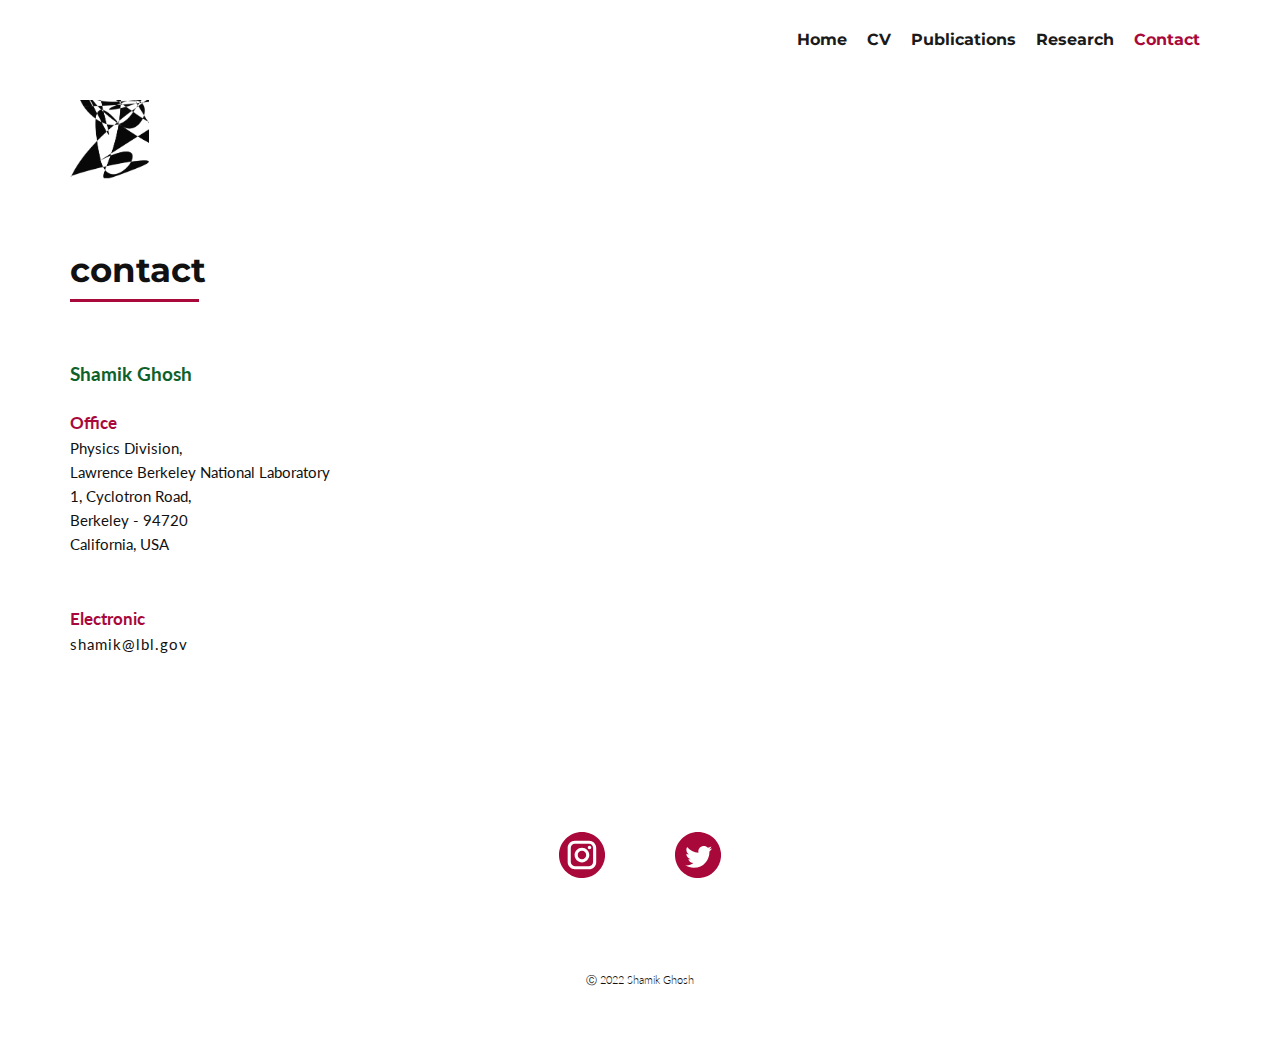
==== commit 8e8df023: "2022 copyright" ====
--- a/Contact.html
+++ b/Contact.html
@@ -102,7 +102,7 @@
     
     
     <footer class="u-align-left u-clearfix u-footer u-white u-footer" id="sec-6b85"><div class="u-clearfix u-sheet u-valign-middle u-sheet-1">
-        <p class="u-text u-text-body-color u-text-default u-text-1">Ⓒ 2020 Shamik Ghosh</p>
+        <p class="u-text u-text-body-color u-text-default u-text-1">Ⓒ 2022 Shamik Ghosh</p>
       </div></footer>
   </body>
 </html>
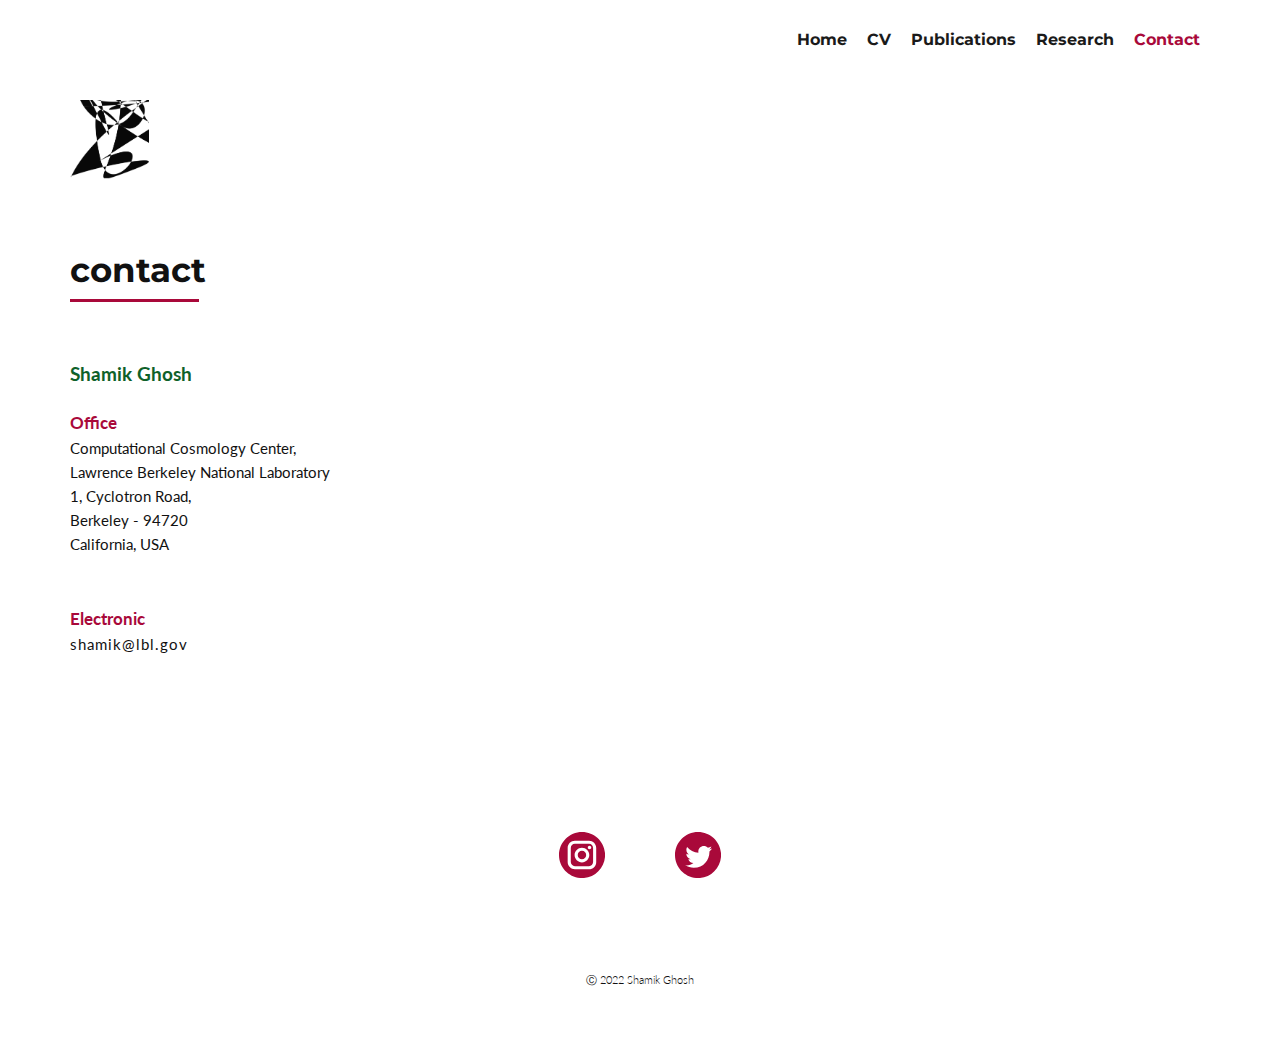
==== commit ba76e7bd: "Postdoctoral employee to postdoc" ====
--- a/Contact.html
+++ b/Contact.html
@@ -80,7 +80,7 @@
         <p class="u-large-text u-text u-text-default u-text-font u-text-palette-3-base u-text-variant u-text-1">Shamik Ghosh</p>
         <p class="u-text u-text-default u-text-2"><b>
             <font class="u-text-palette-1-base" style="font-size: 1.13333rem;">Office</font></b>
-          <br>Physics Division,<br>Lawrence Berkeley National Laboratory<br>1, Cyclotron Road, <br>Berkeley - 94720<br>California, USA
+          <br>Computational Cosmology Center,<br>Lawrence Berkeley National Laboratory<br>1, Cyclotron Road, <br>Berkeley - 94720<br>California, USA
         </p>
         <p class="u-text u-text-3"><b>
             <font style="font-size: 1.13333rem;" class="u-text-palette-1-base">Electronic</font></b>
